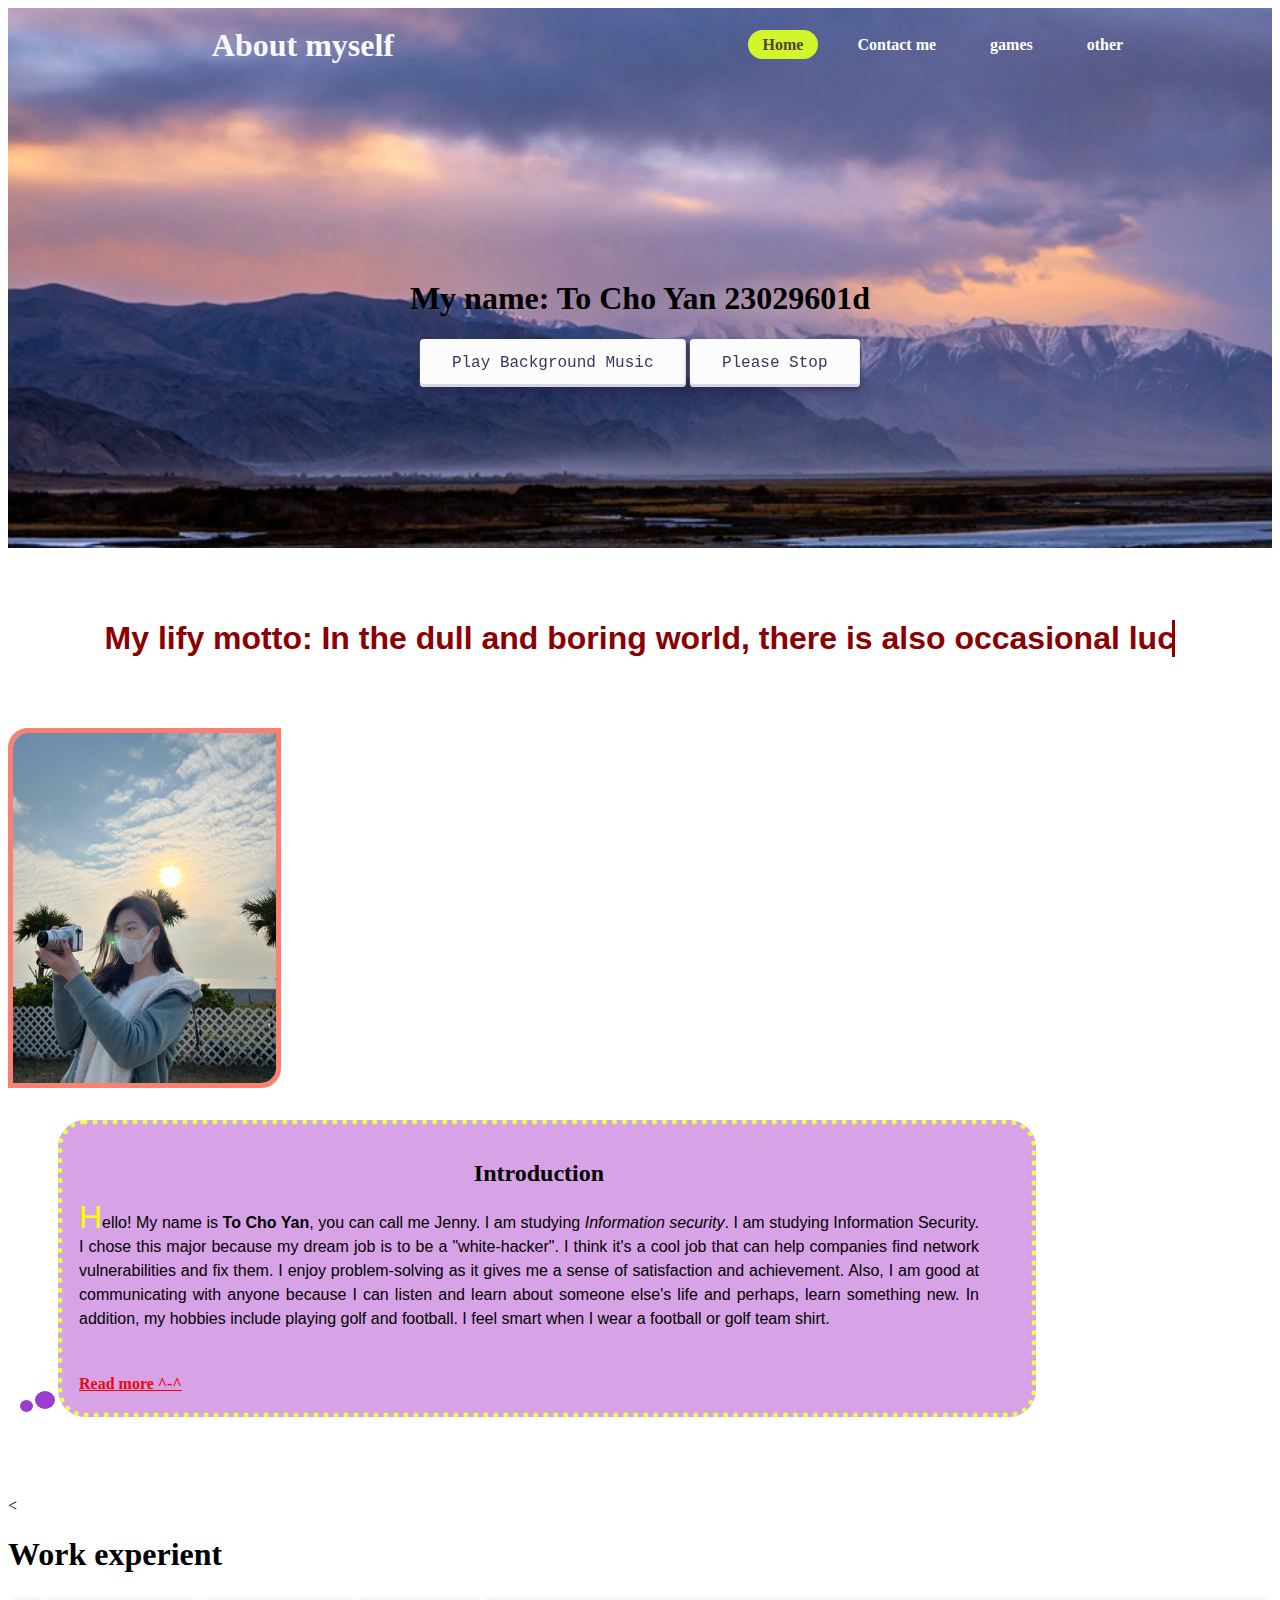
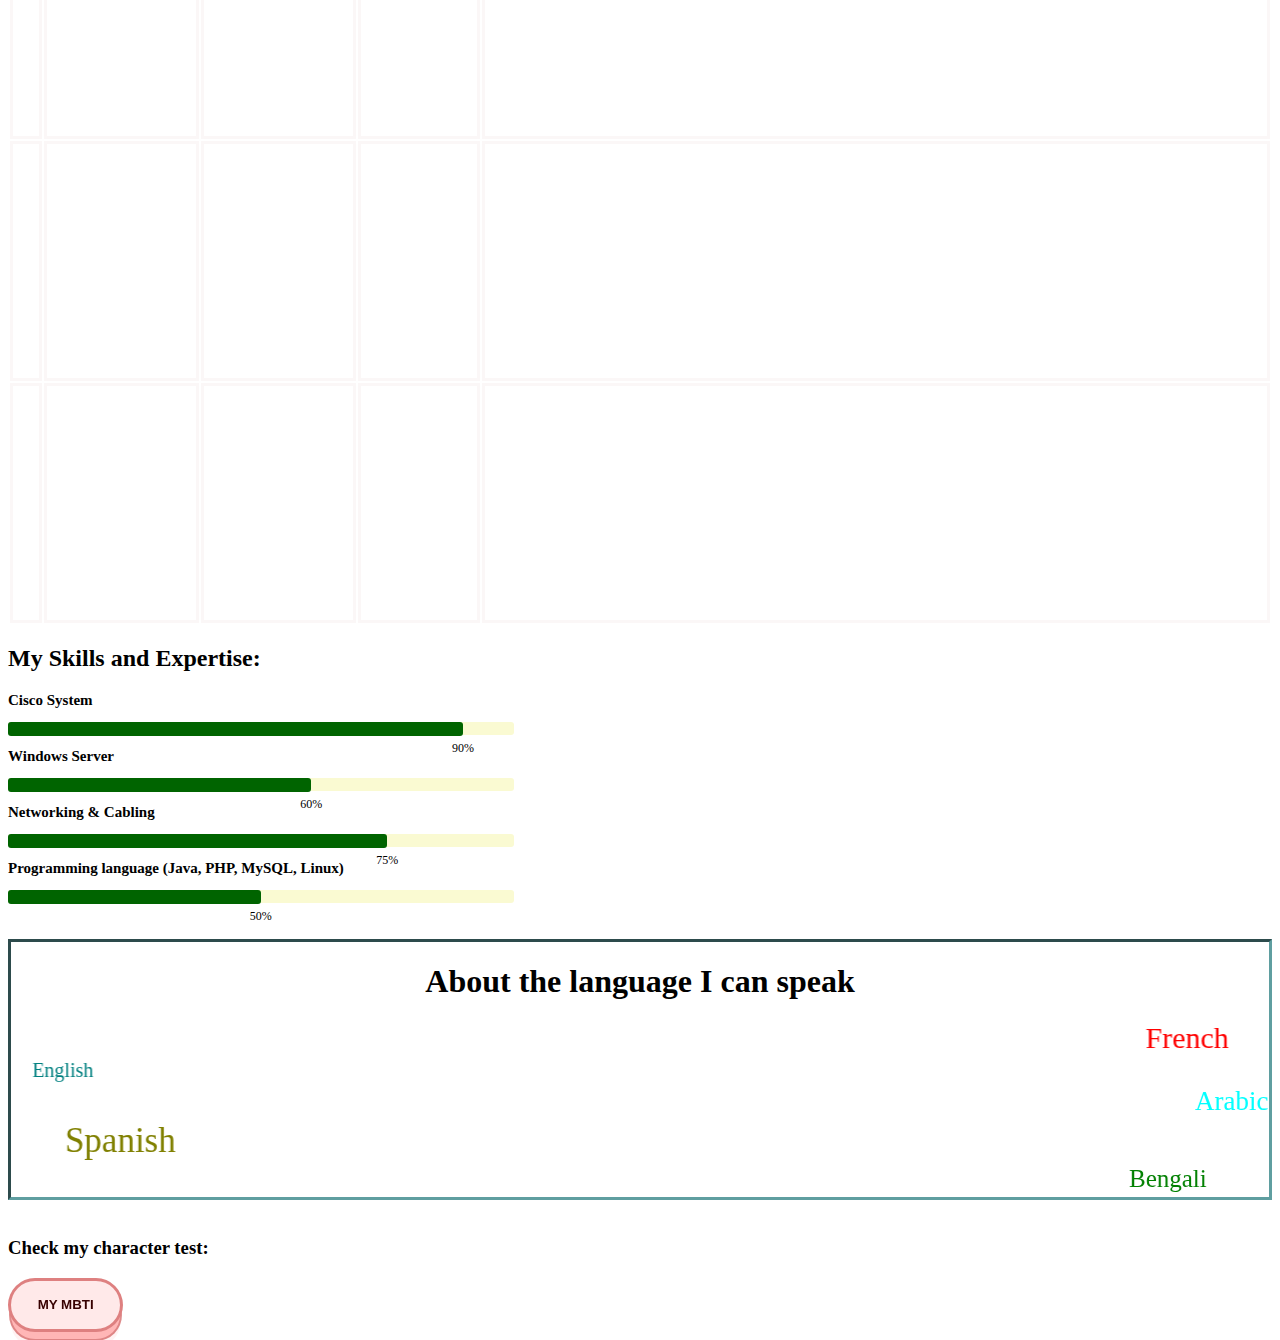
==== tochoyan.html @ db1ecb2c "Add files via upload" ====
<!DOCTYPE html>
<html lang="en">
    <head>
        <meta name="viewport" content="width=device-width, initial-scale=1">
        <title>Mid Project</title>
        <link rel="stylesheet" href="style.css">
        <script src="ok.js"></script>
    </head>
    
    <body>
        <header>
        <div class="hj">
            <h2 class="logo">About myself</h2>
            <nav class="navigation">
                <a href="#" class="active">Home</a>
                <a href="#">Contact me</a>
                <a href="#">games</a>
                <a href="#">other</a>
            </nav>
        </div>
    </header>
        
    <div class="parallax">
        <div class="parallax-content">
        <center><h1>My name: To Cho Yan 23029601d</h1></center>
        <audio id="music" autoplay loop>
            <source src="music.mp3" type="audio/mpeg">
                Your browser does not support the audio element.
            </audio>
            <center><button class="cc" onclick="music()">Play Background Music</button>
                    <button class="cc" onclick="nmusic()">Please Stop</button></center><br>
    </div>
</div>

            <div class="wrapper">
                <h2 class="typing-demo">My lify motto: In the dull and boring world, there is also occasional luck.</h2>
            </div>

        <img class="bb"src="myself.jpg" alt="myselfphoto"/>

        <div class="ee">     
                <input type="checkbox" id="check">
            <center><h2>Introduction</h2></center>
            <p>Hello! My name is <b>To Cho Yan</b>, you can call me Jenny. I am studying <i>Information security</i>. I am studying Information Security. I chose this major because my dream job is to be a "white-hacker". I think it's a cool job that can help companies find network vulnerabilities and fix them. I enjoy problem-solving as it gives me a sense of satisfaction and achievement. Also, I am good at communicating with anyone because I can listen and learn about someone else's life and perhaps, learn something new. In addition, my hobbies include playing golf and football. I feel smart when I wear a football or golf team shirt.</p>
            <div class="content">
                <p>My strength is my analytical skills, These skills not only help me solve complex problems but also allow me to make well-informed decisions in my daily life. My weakness is that I am prone to procrastination. I often review lectures at the last minute, which results in lower test scores.</p>
            </div>
            <label for="check">Read more ^-^</label>
            </div><br>

    <<h1>Work experient</h1>
    <div class="parallax1">
        <table>
            <tr>
                <th>No.</th>
                <th>Company name</th>
                <th>Job period</th>
                <th>Job title</th>
                <th>Job duty</th>
             </tr>
             <tr>
                <td>1.</td>
                <td>ASL</td>
                <td>August 2022- April 2023</td>
                <td>IT Intern</td>
                <td>Created a professional and user-friendly website forthe Leisure team, specifically designed to facilitate. The submission of suggestion forms.</td>
             </tr>
             <tr>
                <td>2.</td>
                <td>Iron Forge Development</td>
                <td>January 2022- April 2022</td>
                <td>IT Technical Intern</td>
                <td>Help to fix the network probblem.</td>
             </tr>
            
            </table>
        

    </div>

    <h2>My Skills and Expertise:</h2>
    <div class="skills">
        <div class="skill">
            <div class="skill-name">Cisco System</div>
            <div class="skill-bar">
                <div class="skill-per" per="90%" style="max-width:90%"></div>
        </div>
    </div>

    <div class="skill">
        <div class="skill-name">Windows Server</div>
        <div class="skill-bar">
            <div class="skill-per" per="60%" style="max-width:60%"></div>
    </div>
    </div>

    <div class="skill">
        <div class="skill-name">Networking & Cabling</div>
        <div class="skill-bar">
            <div class="skill-per" per="75%" style="max-width:75%"></div>
        </div>
    </div>

    <div class="skill">
        <div class="skill-name">Programming language 
            (Java, PHP, MySQL, Linux)</div>
        <div class="skill-bar">
            <div class="skill-per" per="50%" style="max-width:50%"></div>
    </div>
</div><br><br>

    
        <!--<li>Created a professional and user-friendly website forthe Leisure team, specifically designed to facilitate. The submission of suggestion forms.</li>
        <li>Implemented a streamlined process to ensure prompt and efficient forwarding of urgent email cases to the Service Desk Department</li>
      </ul> 
     <img class="go"src="golf.gif" alt="golf"/>
    <img class="go"src="football.jpg" alt="football"/><br>-->

    












   

    <div class="dds">
   <center> <h1>About the language I can speak</h1></center>
    <marquee behavior="scroll" direction="left" scrollamount="15" style="font-size: 30px; color:red;">French</marquee>
    <marquee behavior="scroll" direction="right" scrollamount="10" style="font-size: 20px; color:teal;">English</marquee>
    <marquee behavior="scroll" direction="left" scrollamount="9" style="font-size: 27px; color:aqua;">Arabic</marquee>
    <marquee behavior="scroll" direction="right" scrollamount="20" style="font-size: 35px; color:olive;">Spanish</marquee>
    <marquee behavior="scroll" direction="left" scrollamount="17" style="font-size: 25px; color:green;">Bengali</marquee>
</div><br>

    <h3>Check my character test: </h3>
    <button class="aa" onclick="window.location.href='me.html'">My MBTI</button>

    </body>
</html>
---- style.css ----
body{
    background-image: url("bg.jpg");
    background-size: cover;
    background-repeat: no-repeat;
}

.hj{
    position:absolute;
    top: 0px;
    left:30px;
    width:100%;
    padding: 0px 10px;
    display:flex;
    justify-content:space-around;
    align-items:center;
    z-index:100;
}
.logo{
    font-size: 2em;
    color: rgb(249, 249, 253);
    pointer-events:none;
}
.navigation a{
    text-decoration:none;
    color:#ffffff;
    padding: 6px 15px;
    border-radius:20px;
    margin:0 10px;
    font-weight:600;
}
.navigation a:hover{
    background-color: rgb(209, 246, 44);
    color:rgb(84, 69, 52);
}

.navigation a.active{
    background-color: rgb(209, 246, 44);
    color:rgb(84, 69, 52);
}
.parallax {
    background-image: url("ffgg.png");
    background-size: cover; 
    background-attachment: fixed;
    background-position: center;
    background-repeat: no-repeat;
    perspective:1px;
    transform-style:preserve-3d;
    height:100%;
    overflow-x:hidden;
    box-sizing: border-box;
    min-height: 60vh;
    display: flex;
    }

    .header {
        box-sizing: border-box;
        position: relative;
        transform-style: inherit;
        width: 100vw;
        text-align: center;
        text-transform: uppercase;
    }
    .parallax-content {
        padding: 2rem;
        position: absolute;
        top: 60%;
        left: 50%;
        transform: translate(-50%, -50%);
        text-align: center;
    }

img.bb {
    border: 5px solid;
    color:salmon;
    height: 350px;
    font-weight: 350;
    border-radius: 20px 0 20px 0; /* Adjusted border radius */
    float: left; /* Added float property */
    margin-right: 20px; /* Added margin-right to create space between photo and dialog box */
  }
img {
    height: 500;
    font-weight: 500;
}
.go{
    height: 200px;
    font-weight: 200px;
}
.aa {
    background: rgb(255, 233, 233);
    border-radius: 3em;
    border: 3px solid rgba(182, 0, 0, 0.45);
    color: rgb(55, 0, 0);
    cursor: pointer;
    font-weight: bold;
    outline: none;
    padding: 1.25em 2em;
    position: relative;
    text-transform: uppercase;
    transform-style: preserve-3d;
    transition: all 150ms cubic-bezier(0.175, 0.885, 0.32, 1.275) 0s;
    }
    
.aa::before {
    background: rgb(255, 182, 182);
    border-radius: inherit; box-shadow: rgba(182, 0, 0, 0.45) 0px 0px 0px 2px, rgba(255, 233, 233, 0.6) 0px 0.6em 0px 0px;
    content: ""; height: 100%; left: 0px;
    position: absolute; top: 0px;
    transform: translate3d(0px, 0.75em, -1em);
    transition: all 150ms cubic-bezier(0.175, 0.885, 0.32, 1.275) 0s; width: 100%;
    }
    
.aa:hover {
    color: rgb(55, 0, 0); transform: translate(0px, 0.25em); background: rgb(255, 233, 233);
    }
    
.aa:hover::before {
    box-shadow: rgba(182, 0, 0, 0.45) 0px 0px 0px 2px, rgba(255, 233, 233, 0.8) 0px 0.45em 0px 0px;
    transform: translate3d(0px, 0.5em, -1em);
    }
    
.aa:active {
    background: rgb(255, 233, 233);
    color: rgb(55, 0, 0); transform: translate(0px, 0.75em);
    }
    
.aa:active::before {
    box-shadow: rgba(182, 0, 0, 0.45) 0px 0px 0px 3px, rgb(255, 233, 233) 0px 0px;
    transform: translate3d(0px, 0px, -1em);
    }

.cc {
    align-items: center; appearance: none;
    background-color: rgb(252, 252, 253);
    border-radius: 4px;
    border-width: 0px;
    box-shadow: rgba(45, 35, 66, 0.4) 0px 2px 4px, rgba(45, 35, 66, 0.3) 0px 7px 13px -3px, rgb(214, 214, 231) 0px -3px 0px inset;
    box-sizing: border-box;
    color: rgb(54, 57, 90);
    cursor: pointer;
    display: inline-flex;
    font-family: "JetBrains Mono", monospace;
    height: 48px;
    justify-content: center;
    line-height: 1;
    list-style: none;
     overflow: hidden;
    padding: 1.2rem 2rem;
    position: relative;
    text-align: left;
    text-decoration: none;
    transition: box-shadow 0.15s ease 0s, transform 0.15s ease 0s; user-select: none;
    touch-action: manipulation; 
    white-space: nowrap;
    will-change: box-shadow, transform;
    font-size: 1rem;
        }
        
.cc:focus {
    box-shadow: rgb(214, 214, 231) 0px 0px 0px 1.5px inset, rgba(45, 35, 66, 0.4) 0px 2px 4px, rgba(45, 35, 66, 0.3) 0px 7px 13px -3px, rgb(214, 214, 231) 0px -3px 0px inset;
    color: rgb(0, 0, 0);
        }
        
.cc:hover {
    box-shadow: rgba(45, 35, 66, 0.4) 0px 4px 8px, rgba(45, 35, 66, 0.3) 0px 7px 13px -3px, rgb(214, 214, 231) 0px -3px 0px inset;
    transform: translateY(-2px);
    color: rgb(0, 0, 0);
    background-color: rgb(252, 252, 253);
        }
        
.cc:active {
    box-shadow: rgb(214, 214, 231) 0px 3px 7px inset;
    transform: translateY(2px);
    background-color: rgb(252, 252, 253);
        }

.ee {
    position: relative;
    display: inline-block;
    margin: 2em 1em 5em 50px;
    padding: 1em 2em 1em 1em;
    background: #d7a3e6;
    border-radius: 27px;
    border-style: dotted;
    border-color: rgb(233, 255, 68);
    border-width: 5px;
    text-align: justify;
    line-height: 150%;
    }
          
.ee:after {
    content: "";
    position: absolute;
    height: 18px;
    bottom: 3px;
    left: -28px;
    width: 20px;
    background: #9b3ccf;
    border-radius: 50%;
          }

.ee:before {  
    content: "";
    position: absolute;
    height: 12px;
    bottom: 0;
    left: -43px;
    width: 13px;
    background: #9b3ccf;
    border-radius: 50%;

    }
          
.ee p {
    float:none;
    width: 900px;
    padding:0px 20px 20px 0px;
    font-family:'Trebuchet MS', 'Lucida Sans Unicode', 'Lucida Grande', 'Lucida Sans', Arial, sans-serif;
    }
.ee p::first-letter {
    color: #fbff00;
    font-size: xx-large;
  }
.ee h2{
    font-family:unset;
}

.wrapper {
    height: 20vh;
    display: grid;
    place-items: center;
      }
      
.typing-demo {
    width: 60ch;
    animation: typing 2s steps(22), blink .5s step-end infinite alternate;
    white-space: nowrap;
    overflow: hidden;
    border-right: 3px solid;
    font-family:Verdana, Geneva, Tahoma, sans-serif;
    font-size: 2em;
    color:darkred;
      }
      
@keyframes typing {
    from {
        width: 0
        }
      }
          
@keyframes blink {
    50% {
        border-color: transparent
        }
      }

#check{
    display:none;
}
.content{
    display:none;
    transition: 0.5s linear;
}
label{
    display:inline-block;
    margin-top: 5px;
    color: rgb(235, 7, 7);
    text-decoration: underline;
    cursor: pointer;
    font-weight:600;

}
#check:checked ~ .content{
    display:block;
}
#check:checked ~ label{
    visibility: hidden;
}
#check:checked ~ label:after{
    content:'Show less *-*';
    display:block;
    visibility: visible;
}
.parallax1 {
    background-image: url("yu.gif");
    background-size: cover; 
    background-attachment: fixed;
    background-position: center;
    background-repeat: no-repeat;
    perspective:1px;
    transform-style:preserve-3d;
    height:100%;
    overflow-x:hidden;
    box-sizing: border-box;
    min-height: 70vh;
    display: flex;
    }

.header {
    box-sizing: border-box;
    position: relative;
    transform-style: inherit;
    width: 100vw;
    text-align: center;
    text-transform: uppercase;
    }
.parallax1-content {
    padding: 2rem;
    position: absolute;
    top: 60%;
    left: 50%;
    transform: translate(-50%, -50%);
    text-align: center;
    }

.skills{
    padding:10 20px;
    height:100%;
    min-height: 20px;
}
.skill-name{
    font-size: 15px;
    font-weight:700;
    color:black;
    text-transform:unset;
    margin:13px 0px;
}
.skill-bar{
    height:13px;
    background:lightgoldenrodyellow;
    border-radius: 3px;
    width: 40%;
}
.skill-per{
    height: 14px;
    background:darkgreen;
    border-radius: 3px;
    position:relative;
    animation: fillBars 10s 2;
}
.skill-per::before{
    content:attr(per);
    position:absolute;
    padding:4px 6px;
    background:#ffffff;
    border-radius:4px;
    font-size:12px;
    top:15px;
    right:0;
    transform:translateX(50%);
}
.skill-per::after{
    content:"";
    position:absolute;
    background:#ffffff;
    border-radius:2px;
    font-size:12px;
    top:20px;
    width:10px;
    right:0;
    transform:translateX(50%) rotate(45deg);
}
@keyframes fillBars{
    from{
        width: 0;
    }
    to{
        width:100%;
    }
}
.dds{
    border-style: inset;
    border-color: cadetblue;
}
tr,td, th {
        border: 3px solid rgb(251, 247, 247);
        text-align: center;
        color:#ffffff;
    }
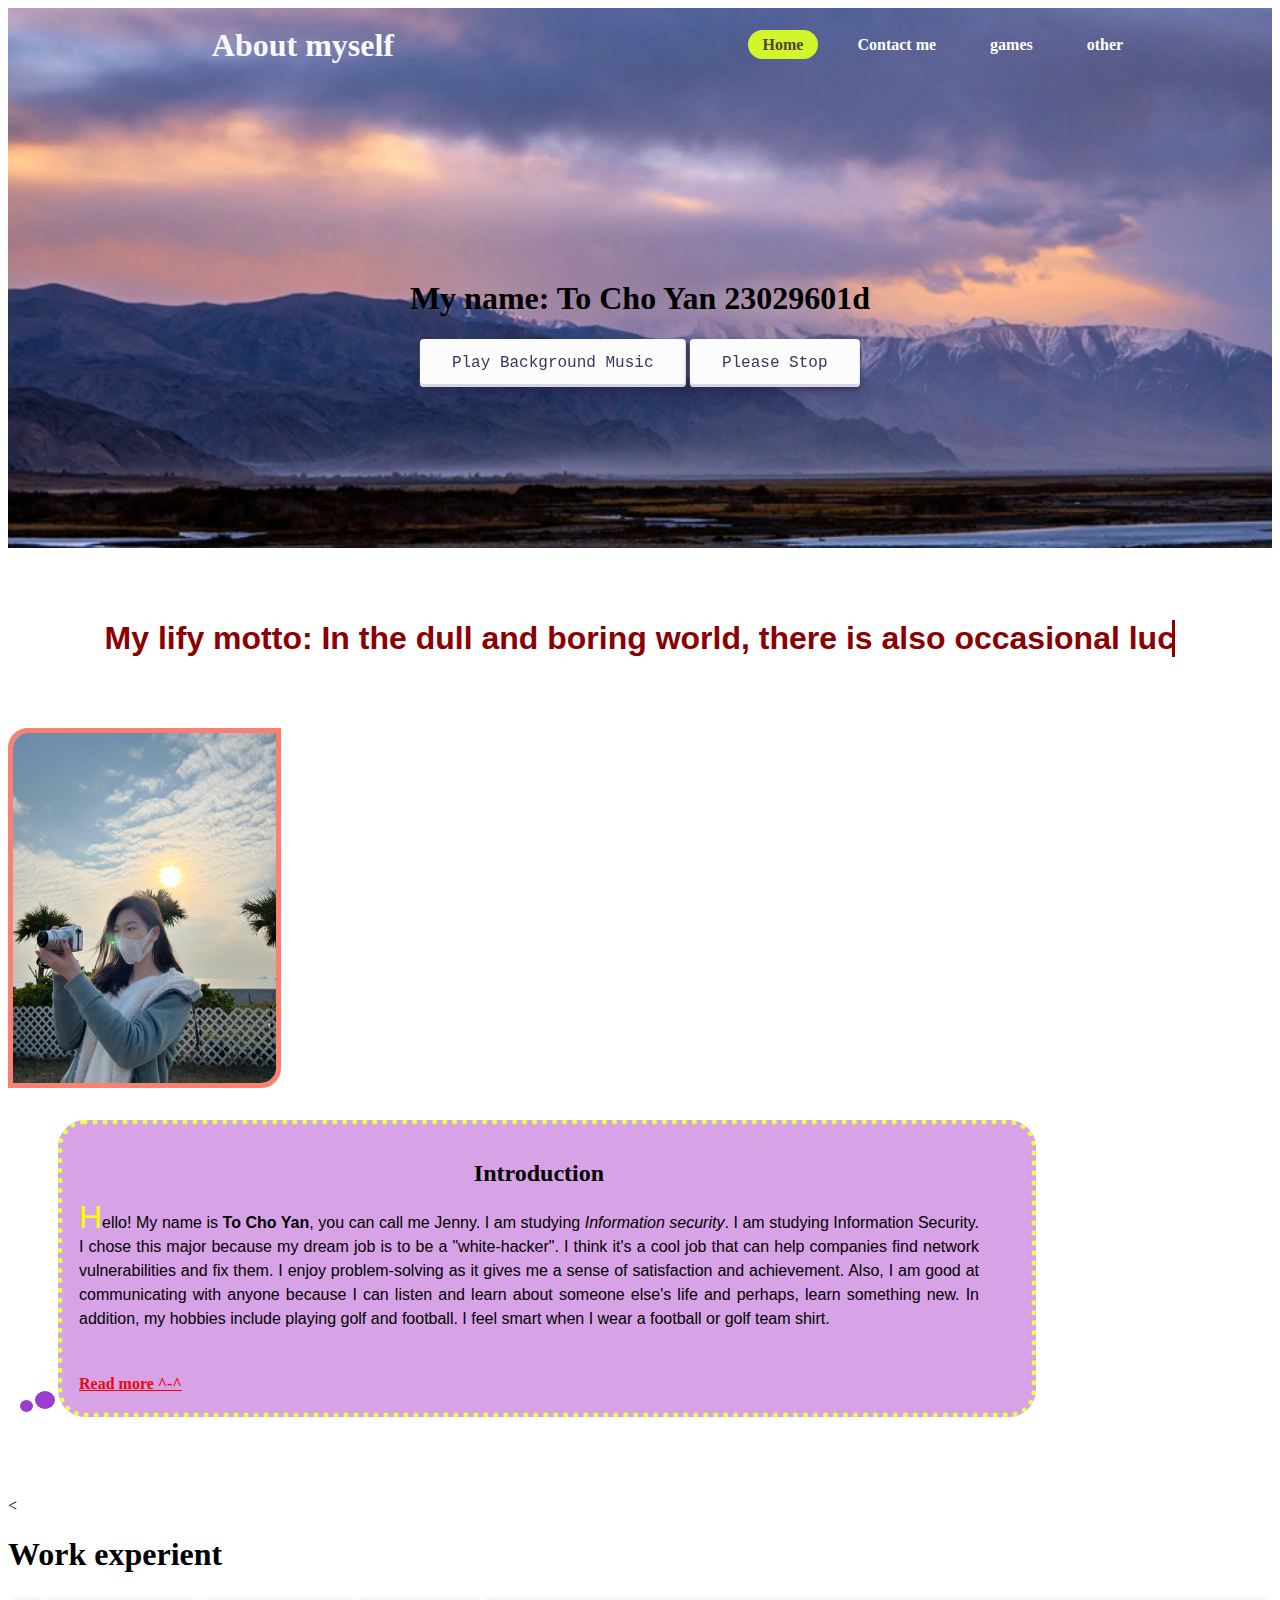
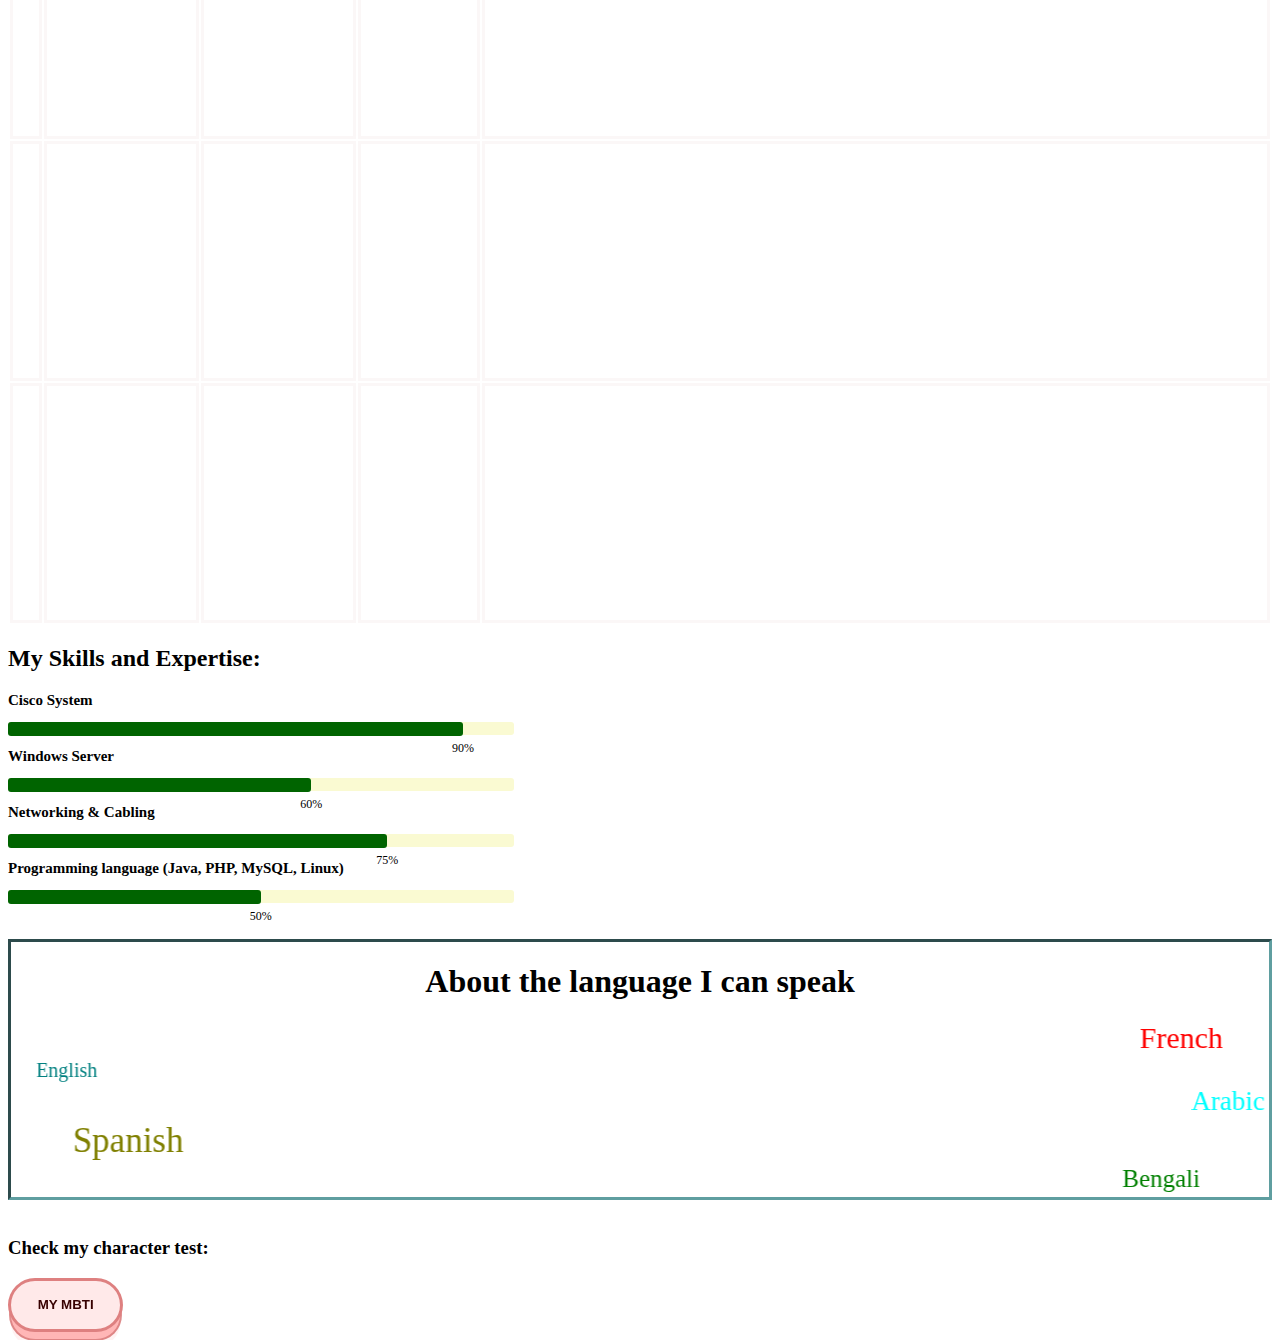
==== commit b9758d52: "Update tochoyan.html" ====
--- a/tochoyan.html
+++ b/tochoyan.html
@@ -74,8 +74,6 @@
              </tr>
             
             </table>
-        
-
     </div>
 
     <h2>My Skills and Expertise:</h2>
@@ -109,28 +107,6 @@
     </div>
 </div><br><br>
 
-    
-        <!--<li>Created a professional and user-friendly website forthe Leisure team, specifically designed to facilitate. The submission of suggestion forms.</li>
-        <li>Implemented a streamlined process to ensure prompt and efficient forwarding of urgent email cases to the Service Desk Department</li>
-      </ul> 
-     <img class="go"src="golf.gif" alt="golf"/>
-    <img class="go"src="football.jpg" alt="football"/><br>-->
-
-    
-
-
-
-
-
-
-
-
-
-
-
-
-   
-
     <div class="dds">
    <center> <h1>About the language I can speak</h1></center>
     <marquee behavior="scroll" direction="left" scrollamount="15" style="font-size: 30px; color:red;">French</marquee>
